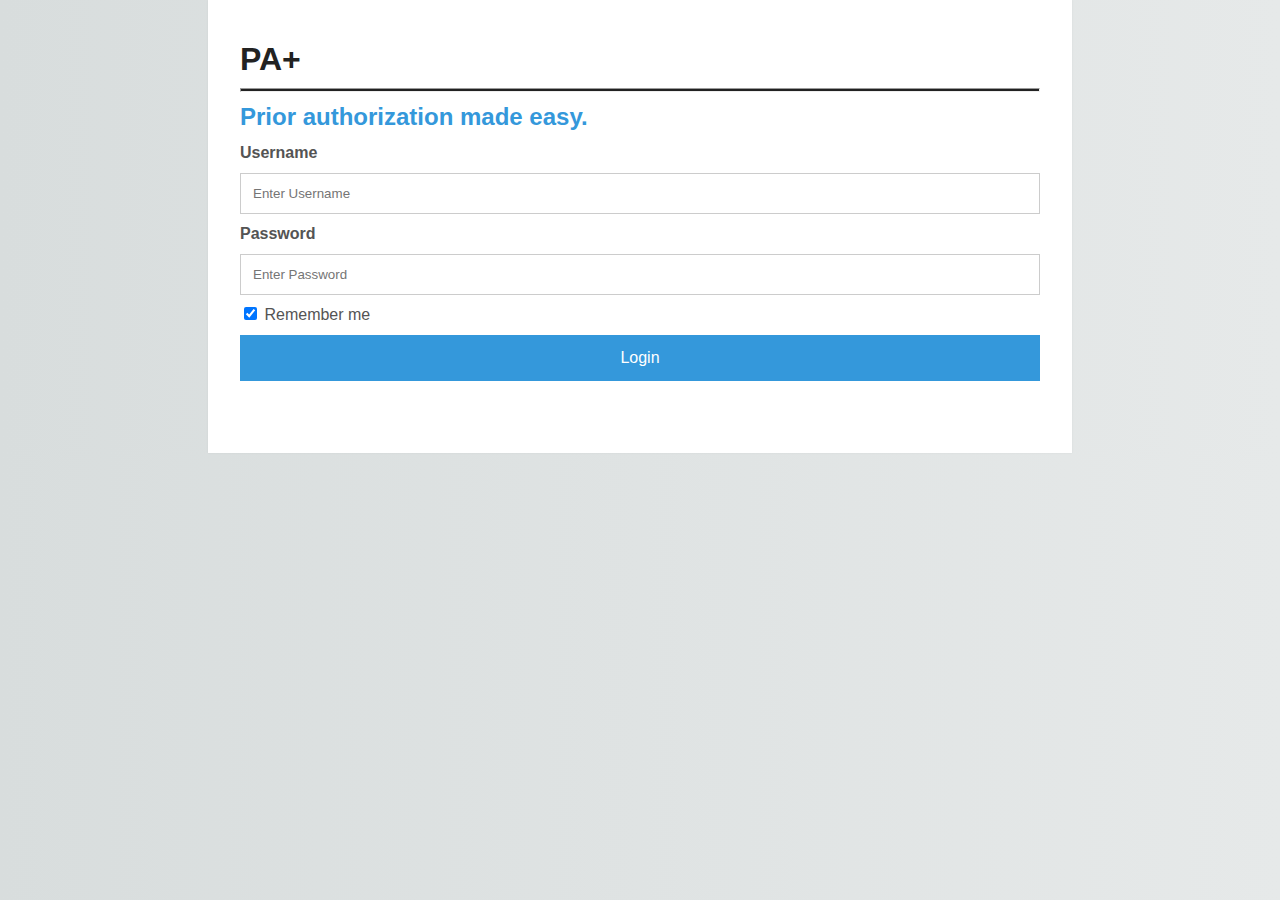
==== index.html @ 6da74e51 "first files" ====
<!DOCTYPE html>
<html>
    
    <head>
        <meta charset="utf-8">
        <meta http-equiv="X-UA-Compatible" content="IE=edge">
        <title>PA+</title>
        <meta name="description" content="An interactive getting started guide for Brackets.">
        <link rel="stylesheet" href="main.css">
    </head>
    <body>
        
        <h1>PA+</h1>
        <hr>
        <h2 class="accent">Prior authorization made easy.</h2>
        
        <div class="container">
            <label for="uname"><b>Username</b></label>
            <input type="text" placeholder="Enter Username" name="uname" required>
            
            <label for="psw"><b>Password</b></label>
            <input type="password" placeholder="Enter Password" name="psw" required>
            
            <label>
                <input type="checkbox" checked="checked" name="remember"> Remember me
            </label>
            <button onclick="location.href = 'search.html'" type="submit">Login</button>
  </div>
        
    </body>
</html>
---- main.css ----
html {
    background: #e6e9e9;
    background-image: linear-gradient(270deg, rgb(230, 233, 233) 0%, rgb(216, 221, 221) 100%);
    -webkit-font-smoothing: antialiased;
}

body {
    background: #fff;
    box-shadow: 0 0 2px rgba(0, 0, 0, 0.06);
    color: #545454;
    font-family: "Helvetica Neue", Helvetica, Arial, sans-serif;
    font-size: 16px;
    line-height: 1.5;
    margin: 0 auto;
    max-width: 800px;
    padding: 2em 2em 4em;
}

h1, h2, h3, h4, h5, h6 {
    color: #222;
    font-weight: 600;
    line-height: 0.4;
}

hr {
    height: 2px;
    background-color: #222;
}

a {
    color: #3498DB;
}

b, strong {
    font-weight: 600;
}

img {
    animation: colorize 2s cubic-bezier(0, 0, .78, .36) 1;
    background: transparent;
    border: 10px solid rgba(0, 0, 0, 0.12);
    border-radius: 4px;
    display: block;
    margin: 1.3em auto;
    max-width: 95%;
}

label[type=location] {
    display: block;
}

input[type=text], input[type=password] {
    width: 100%;
    padding: 12px 12px;
    margin: 8px 0;
    display: inline-block;
    border: 1px solid #ccc;
    box-sizing: border-box;
}

button {
    font-size: 16px;
    background-color: #3498DB;
    color: white;
    padding: 14px 20px;
    margin: 8px 0;
    border: none;
    cursor: pointer;
    width: 100%;
}

button:hover {
    opacity: 0.8;
}

.accent {
    color: #3498DB;
}
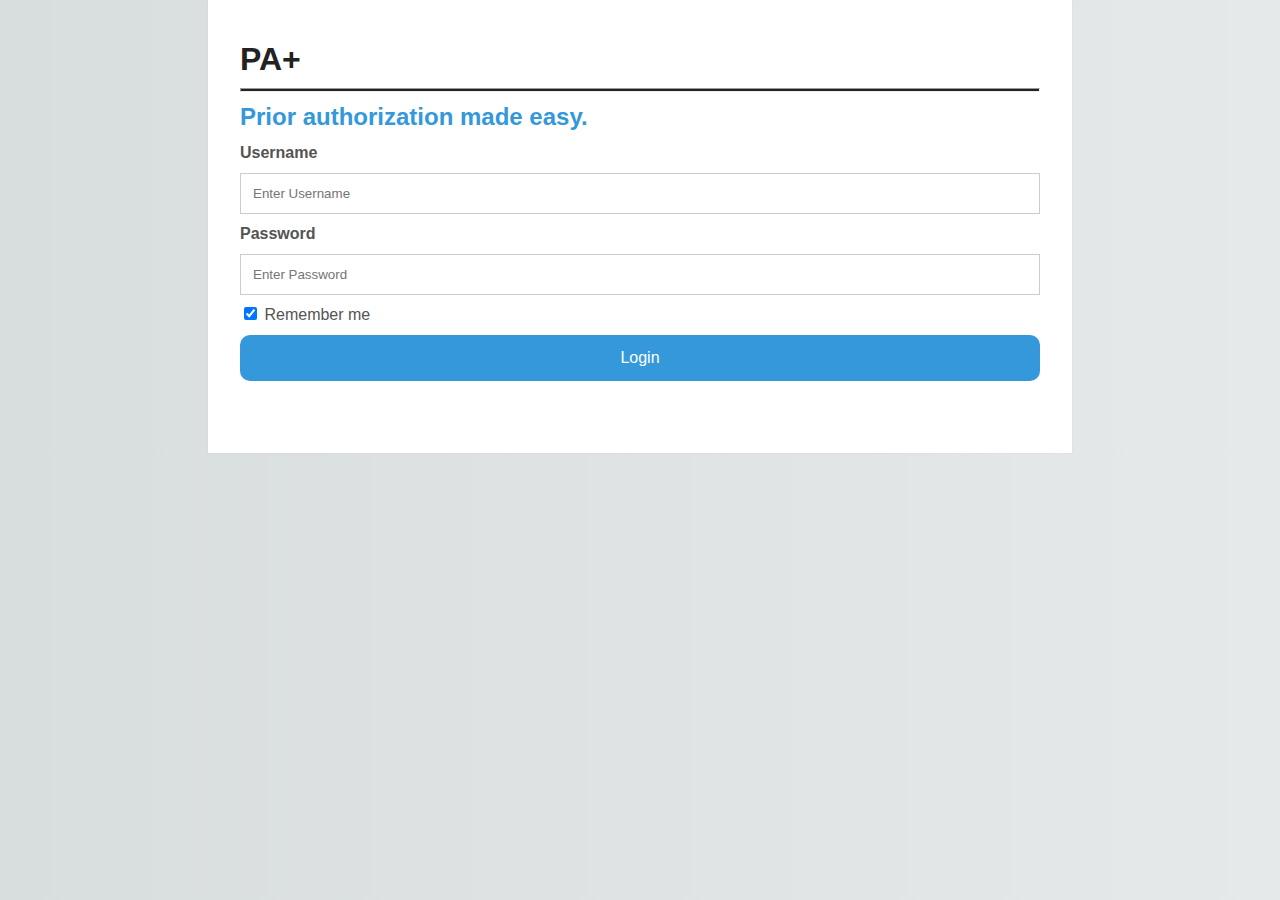
==== commit f263aab7: "Add files via upload" ====
--- a/index.html
+++ b/index.html
@@ -24,7 +24,7 @@
             <label>
                 <input type="checkbox" checked="checked" name="remember"> Remember me
             </label>
-            <button onclick="location.href = 'search.html'" type="submit">Login</button>
+            <button onclick="location.href = 'dashboard.html'" type="submit">Login</button>
   </div>
         
     </body>
--- a/main.css
+++ b/main.css
@@ -64,9 +64,11 @@
     color: white;
     padding: 14px 20px;
     margin: 8px 0;
+    border-radius: 10px;
     border: none;
     cursor: pointer;
     width: 100%;
+    
 }
 
 button:hover {
